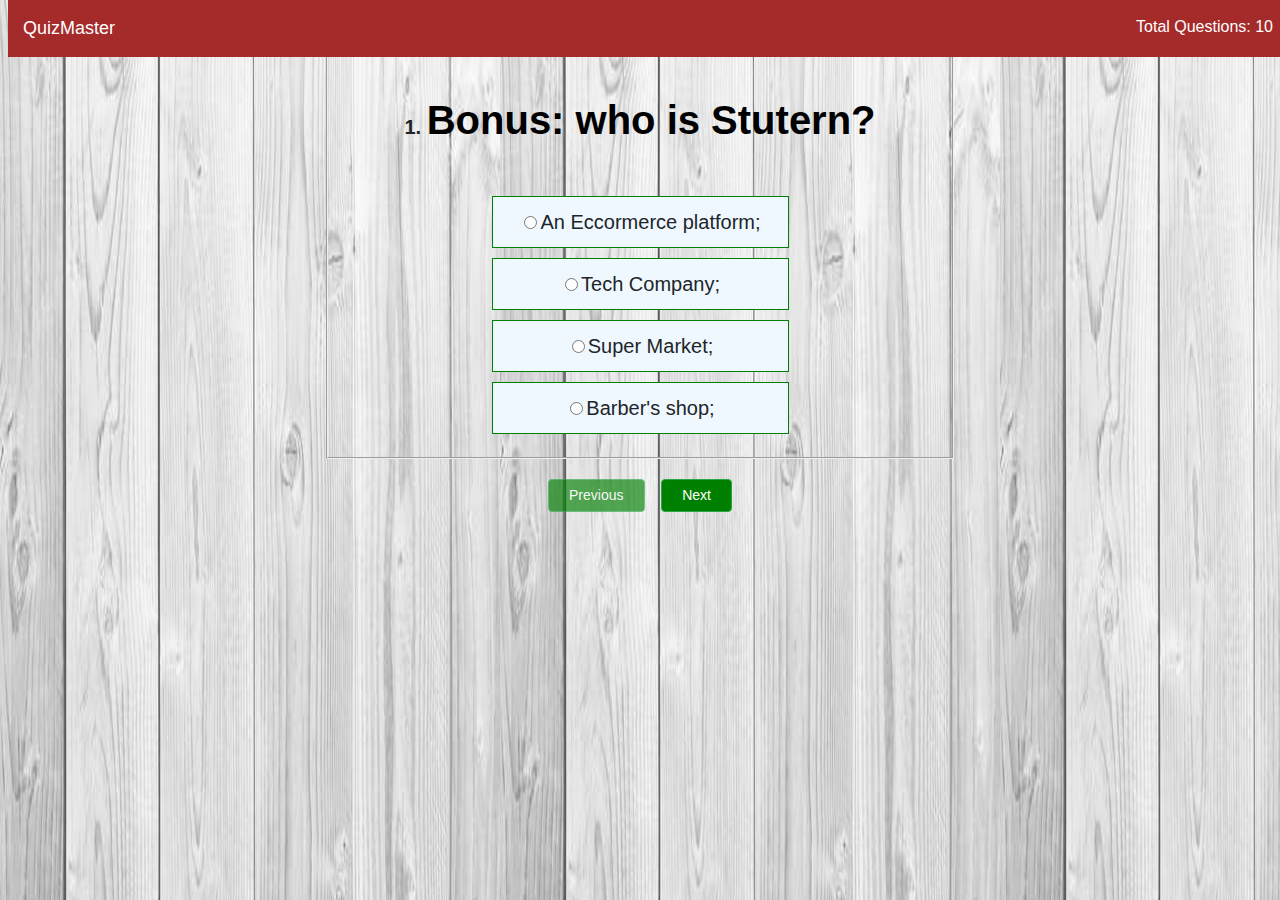
==== app.html @ 89ff5776 "initial commit" ====
<!DOCTYPE html>
<html lang="en">

<head>
    <meta charset="UTF-8">
    <meta name="viewport" content="width=device-width, initial-scale=1.0">
    <meta http-equiv="X-UA-Compatible" content="ie=edge">
    <title>quiz master</title>
    <!-- <link rel=" stylesheet " href="https://stackpath.bootstrapcdn.com/bootstrap/4.3.1/css/bootstrap.min.css " integrity="sha384-ggOyR0iXCbMQv3Xipma34MD+dH/1fQ784/j6cY/iJTQUOhcWr7x9JvoRxT2MZw1T " crossorigin="anonymous"> -->
    <link rel="stylesheet" href="style.css">

</head>

<body>
    <header class="header bg-primary">

        <div class="left-title">QuizMaster</div>
        <div class="right-title">Total Questions: <span id="tque"></span></div>
        <div class="clearfix"></div>
    </header>
    <div class="content">
        <div class="container-fluid">

            <div class="row">
                <div class="col-sm-12">

                    <div id="result" class="quiz-body">
                        <form name="quizForm" onSubmit="">
                            <fieldset class="form-group">
                                <h4><span id="qid">1.</span> <span id="question"></span></h4>

                                <div class="option-block-container" id="question-options">

                                </div>
                                <!-- End of option block -->
                            </fieldset>
                            <button name="previous" id="previous" class="btn btn-success">Previous</button> &nbsp;
                            <button name="next" id="next" class="btn btn-success">Next</button>
                        </form>
                    </div>
                </div>
                <!-- End of col-sm-12 -->

            </div>
            <!-- End of row -->
        </div>
        <!-- ENd of container fluid -->
    </div>
    <!-- End of content -->
    <script src="https://code.jquery.com/jquery-3.3.1.slim.min.js" integrity="sha384-q8i/X+965DzO0rT7abK41JStQIAqVgRVzpbzo5smXKp4YfRvH+8abtTE1Pi6jizo" crossorigin="anonymous"></script>
    <script src="https://cdnjs.cloudflare.com/ajax/libs/popper.js/1.14.7/umd/popper.min.js" integrity="sha384-UO2eT0CpHqdSJQ6hJty5KVphtPhzWj9WO1clHTMGa3JDZwrnQq4sF86dIHNDz0W1" crossorigin="anonymous"></script>
    <script src="https://stackpath.bootstrapcdn.com/bootstrap/4.3.1/js/bootstrap.min.js" integrity="sha384-JjSmVgyd0p3pXB1rRibZUAYoIIy6OrQ6VrjIEaFf/nJGzIxFDsf4x0xIM+B07jRM" crossorigin="anonymous"></script>
    <script src="app.js"></script>
</body>


</html>
---- style.css ----
body {
    background-image: url("img/app.jpeg");
    background-size: 500px 1000px;
}

body>header {
    -webkit-tap-highlight-color: transparent;
    --blue: #007bff;
    --indigo: #6610f2;
    --purple: #6f42c1;
    --pink: #e83e8c;
    --red: #dc3545;
    --orange: #fd7e14;
    --yellow: #ffc107;
    --green: #28a745;
    --teal: #20c997;
    --cyan: #17a2b8;
    --white: #fff;
    --gray: #6c757d;
    --gray-dark: #343a40;
    --primary: #007bff;
    --secondary: #6c757d;
    --success: #28a745;
    --info: #17a2b8;
    --warning: #ffc107;
    --danger: #dc3545;
    --light: #f8f9fa;
    --dark: #343a40;
    --breakpoint-xs: 0;
    --breakpoint-sm: 576px;
    --breakpoint-md: 768px;
    --breakpoint-lg: 992px;
    --breakpoint-xl: 1200px;
    --font-family-sans-serif: -apple-system, BlinkMacSystemFont, "Segoe UI", Roboto, "Helvetica Neue", Arial, "Noto Sans", sans-serif, "Apple Color Emoji", "Segoe UI Emoji", "Segoe UI Symbol", "Noto Color Emoji";
    --font-family-monospace: SFMono-Regular, Menlo, Monaco, Consolas, "Liberation Mono", "Courier New", monospace;
    font-family: -apple-system, BlinkMacSystemFont, "Segoe UI", Roboto, "Helvetica Neue", Arial, "Noto Sans", sans-serif, "Apple Color Emoji", "Segoe UI Emoji", "Segoe UI Symbol", "Noto Color Emoji";
    font-size: 1rem;
    font-weight: 400;
    line-height: 1.5;
    text-align: left;
    box-sizing: border-box;
    display: block;
    background-color: brown !important;
    padding: 15px;
    color: brown;
    position: fixed;
    top: 0;
    width: 100%;
    z-index: 9999;
}

body>div {
    -webkit-tap-highlight-color: transparent;
    --breakpoint-sm: 576px;
    --breakpoint-md: 768px;
    --breakpoint-lg: 992px;
    --breakpoint-xl: 1200px;
    --font-family-sans-serif: -apple-system, BlinkMacSystemFont, "Segoe UI", Roboto, "Helvetica Neue", Arial, "Noto Sans", sans-serif, "Apple Color Emoji", "Segoe UI Emoji", "Segoe UI Symbol", "Noto Color Emoji";
    --font-family-monospace: SFMono-Regular, Menlo, Monaco, Consolas, "Liberation Mono", "Courier New", monospace;
    font-family: -apple-system, BlinkMacSystemFont, "Segoe UI", Roboto, "Helvetica Neue", Arial, "Noto Sans", sans-serif, "Apple Color Emoji", "Segoe UI Emoji", "Segoe UI Symbol", "Noto Color Emoji";
    font-size: 1rem;
    font-weight: 400;
    line-height: 1.5;
    color: #212529;
    text-align: left;
    box-sizing: border-box;
    margin-top: 54px;
}

#result>form>fieldset {
    -webkit-tap-highlight-color: transparent;
    --breakpoint-sm: 576px;
    --breakpoint-md: 768px;
    --breakpoint-lg: 992px;
    --breakpoint-xl: 1200px;
    --font-family-sans-serif: -apple-system, BlinkMacSystemFont, "Segoe UI", Roboto, "Helvetica Neue", Arial, "Noto Sans", sans-serif, "Apple Color Emoji", "Segoe UI Emoji", "Segoe UI Symbol", "Noto Color Emoji";
    --font-family-monospace: SFMono-Regular, Menlo, Monaco, Consolas, "Liberation Mono", "Courier New", monospace;
    font-family: -apple-system, BlinkMacSystemFont, "Segoe UI", Roboto, "Helvetica Neue", Arial, "Noto Sans", sans-serif, "Apple Color Emoji", "Segoe UI Emoji", "Segoe UI Symbol", "Noto Color Emoji";
    font-weight: 400;
    line-height: 1.5;
    color: #212529;
    text-align: center;
    list-style: none;
    font-size: 20px;
}

#result {
    margin: auto;
    padding-bottom: 50px;
    text-align: center;
    width: 50%;
    list-style: none;
    font-size: 20px;
}

.btn:hover {
    background-color: brown;
}

#previous {
    --blue: #007bff;
    --indigo: #6610f2;
    --purple: #6f42c1;
    --pink: #e83e8c;
    --red: #dc3545;
    --orange: #fd7e14;
    --yellow: #ffc107;
    --green: #28a745;
    --teal: #20c997;
    --cyan: #17a2b8;
    --white: #fff;
    --gray: #6c757d;
    --gray-dark: #343a40;
    --primary: #007bff;
    --secondary: #6c757d;
    --success: #28a745;
    --info: #17a2b8;
    --warning: #ffc107;
    --danger: #dc3545;
    --light: #f8f9fa;
    --dark: #343a40;
    --breakpoint-xs: 0;
    -webkit-tap-highlight-color: transparent;
    --breakpoint-sm: 576px;
    --breakpoint-md: 768px;
    --breakpoint-lg: 992px;
    --breakpoint-xl: 1200px;
    --font-family-sans-serif: -apple-system, BlinkMacSystemFont, "Segoe UI", Roboto, "Helvetica Neue", Arial, "Noto Sans", sans-serif, "Apple Color Emoji", "Segoe UI Emoji", "Segoe UI Symbol", "Noto Color Emoji";
    --font-family-monospace: SFMono-Regular, Menlo, Monaco, Consolas, "Liberation Mono", "Courier New", monospace;
    box-sizing: border-box;
    margin: 0;
    font-family: inherit;
    overflow: visible;
    text-transform: none;
    -webkit-appearance: button;
    display: inline-block;
    font-weight: 400;
    text-align: center;
    vertical-align: middle;
    user-select: none;
    border: 1px solid transparent;
    line-height: 1.5;
    border-radius: .25rem;
    transition: color .15s ease-in-out, background-color .15s ease-in-out, border-color .15s ease-in-out, box-shadow .15s ease-in-out;
    opacity: .65;
    border-color: #28a745;
    list-style: none;
    background-color: green;
    margin-top: 20px;
    color: #FFF;
    font-size: 14px;
    padding: 5px 20px;
}

#next {
    --blue: #007bff;
    --indigo: #6610f2;
    --purple: #6f42c1;
    --pink: #e83e8c;
    --red: #dc3545;
    --orange: #fd7e14;
    --yellow: #ffc107;
    --green: #28a745;
    --teal: #20c997;
    --cyan: #17a2b8;
    --white: #fff;
    --gray: #6c757d;
    --gray-dark: #343a40;
    --primary: #007bff;
    --secondary: #6c757d;
    --success: #28a745;
    --info: #17a2b8;
    --warning: #ffc107;
    --danger: #dc3545;
    --light: #f8f9fa;
    --dark: #343a40;
    --breakpoint-xs: 0;
    -webkit-tap-highlight-color: transparent;
    --breakpoint-sm: 576px;
    --breakpoint-md: 768px;
    --breakpoint-lg: 992px;
    --breakpoint-xl: 1200px;
    --font-family-sans-serif: -apple-system, BlinkMacSystemFont, "Segoe UI", Roboto, "Helvetica Neue", Arial, "Noto Sans", sans-serif, "Apple Color Emoji", "Segoe UI Emoji", "Segoe UI Symbol", "Noto Color Emoji";
    --font-family-monospace: SFMono-Regular, Menlo, Monaco, Consolas, "Liberation Mono", "Courier New", monospace;
    box-sizing: border-box;
    margin: 0;
    font-family: inherit;
    overflow: visible;
    text-transform: none;
    -webkit-appearance: button;
    display: inline-block;
    font-weight: 400;
    text-align: center;
    vertical-align: middle;
    user-select: none;
    border: 1px solid transparent;
    line-height: 1.5;
    border-radius: .25rem;
    transition: color .15s ease-in-out, background-color .15s ease-in-out, border-color .15s ease-in-out, box-shadow .15s ease-in-out;
    border-color: #28a745;
    cursor: pointer;
    list-style: none;
    background-color: green;
    margin-top: 20px;
    color: #FFF;
    font-size: 14px;
    padding: 5px 20px;
}


/* #previous {
    list-style: none;
    background-color: green;
    margin-top: 20px;
    color: #FFF;
    font-size: 14px;
    padding: 5px 20px;
} */

#previous:hover {
    background-color: brown;
}


/* #next {
    list-style: none;
    background-color: green;
    margin-top: 20px;
    color: #FFF;
    font-size: 14px;
    padding: 5px 20px;
} */

#next:hover {
    background-color: brown;
}

#question {
    text-align: center;
    list-style: none;
    color: black;
    font-size: 40px;
}

#qa {
    list-style: none;
}

.content {
    margin-top: 54px;
    /* margin: auto;
    width: 50%; */
    /* padding-top: 54px; */
}


/* .header {
    padding: 15px;
    color: brown;
    position: fixed;
    top: 0;
    width: 100%;
    z-index: 9999;
} */

.left-title {
    width: 80px;
    color: #FFF;
    font-size: 18px;
    float: left;
}

.right-title {
    width: 150px;
    text-align: right;
    float: right;
    color: #FFF;
}

.quiz-body {
    /* margin-top: 15px; */
    margin: auto;
    padding-bottom: 50px;
    text-align: center;
    width: 50%;
    list-style: none;
}

.option-block-container {
    padding-top: 20px;
    max-width: 420px;
    width: 50%;
    margin: auto;
    list-style: none;
}

.option-block {
    padding: 10px;
    background: aliceblue;
    border: 1px solid green;
    /*#84c5fe */
    margin-bottom: 10px;
    cursor: pointer;
    list-style: none;
}

.result-question {
    font-weight: bold;
}

.c-wrong {
    margin-left: 20px;
    color: #FF0000;
}

.c-correct {
    margin-left: 20px;
    color: green;
}

.last-row {
    border-bottom: 1px solid #ccc;
    padding-bottom: 25px;
    margin-bottom: 25px;
}

.res-header {
    border-bottom: 1px solid #ccc;
    margin-bottom: 15px;
    padding-bottom: 15px;
}

@media (max-width: 468px) {
    .content {
        margin-top: 54px !important;
    }
    .quiz-body {
        margin-top: 15px !important;
        padding-bottom: 50px !important;
    }
    .option-block-container {
        margin-top: 20px !important;
        max-width: 420px !important;
    }
    .option-block {
        padding: 10px !important;
        background: aliceblue !important;
        border: 1px solid #84c5fe !important;
        margin-bottom: 10px !important;
        cursor: pointer !important;
    }
}
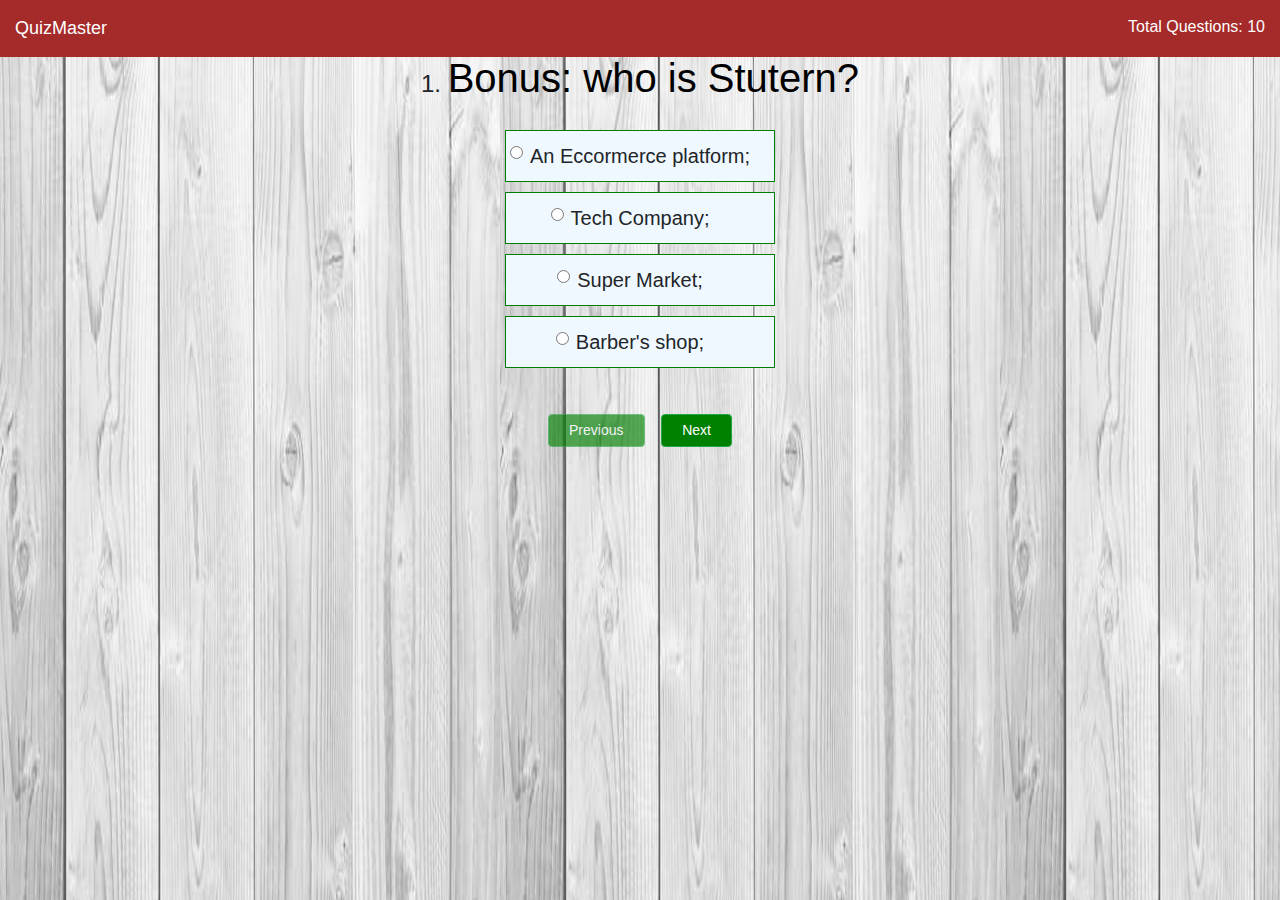
==== commit 23d86511: "Update app.html" ====
--- a/app.html
+++ b/app.html
@@ -6,19 +6,19 @@
     <meta name="viewport" content="width=device-width, initial-scale=1.0">
     <meta http-equiv="X-UA-Compatible" content="ie=edge">
     <title>quiz master</title>
-    <!-- <link rel=" stylesheet " href="https://stackpath.bootstrapcdn.com/bootstrap/4.3.1/css/bootstrap.min.css " integrity="sha384-ggOyR0iXCbMQv3Xipma34MD+dH/1fQ784/j6cY/iJTQUOhcWr7x9JvoRxT2MZw1T " crossorigin="anonymous"> -->
+    <link rel=" stylesheet " href="https://stackpath.bootstrapcdn.com/bootstrap/4.3.1/css/bootstrap.min.css " integrity="sha384-ggOyR0iXCbMQv3Xipma34MD+dH/1fQ784/j6cY/iJTQUOhcWr7x9JvoRxT2MZw1T " crossorigin="anonymous">
     <link rel="stylesheet" href="style.css">
 
 </head>
 
 <body>
-    <header class="header bg-primary">
-
-        <div class="left-title">QuizMaster</div>
-        <div class="right-title">Total Questions: <span id="tque"></span></div>
-        <div class="clearfix"></div>
+    <header class="header nul">
+      
+      <div class="left-title">QuizMaster</div>
+      <div class="right-title">Total Questions: <span id="tque"></span></div>
+      <div class="clearfix"></div>
     </header>
-    <div class="content">
+      <div class="content container">
         <div class="container-fluid">
 
             <div class="row">
@@ -54,4 +54,4 @@
 </body>
 
 
-</html>+</html>
